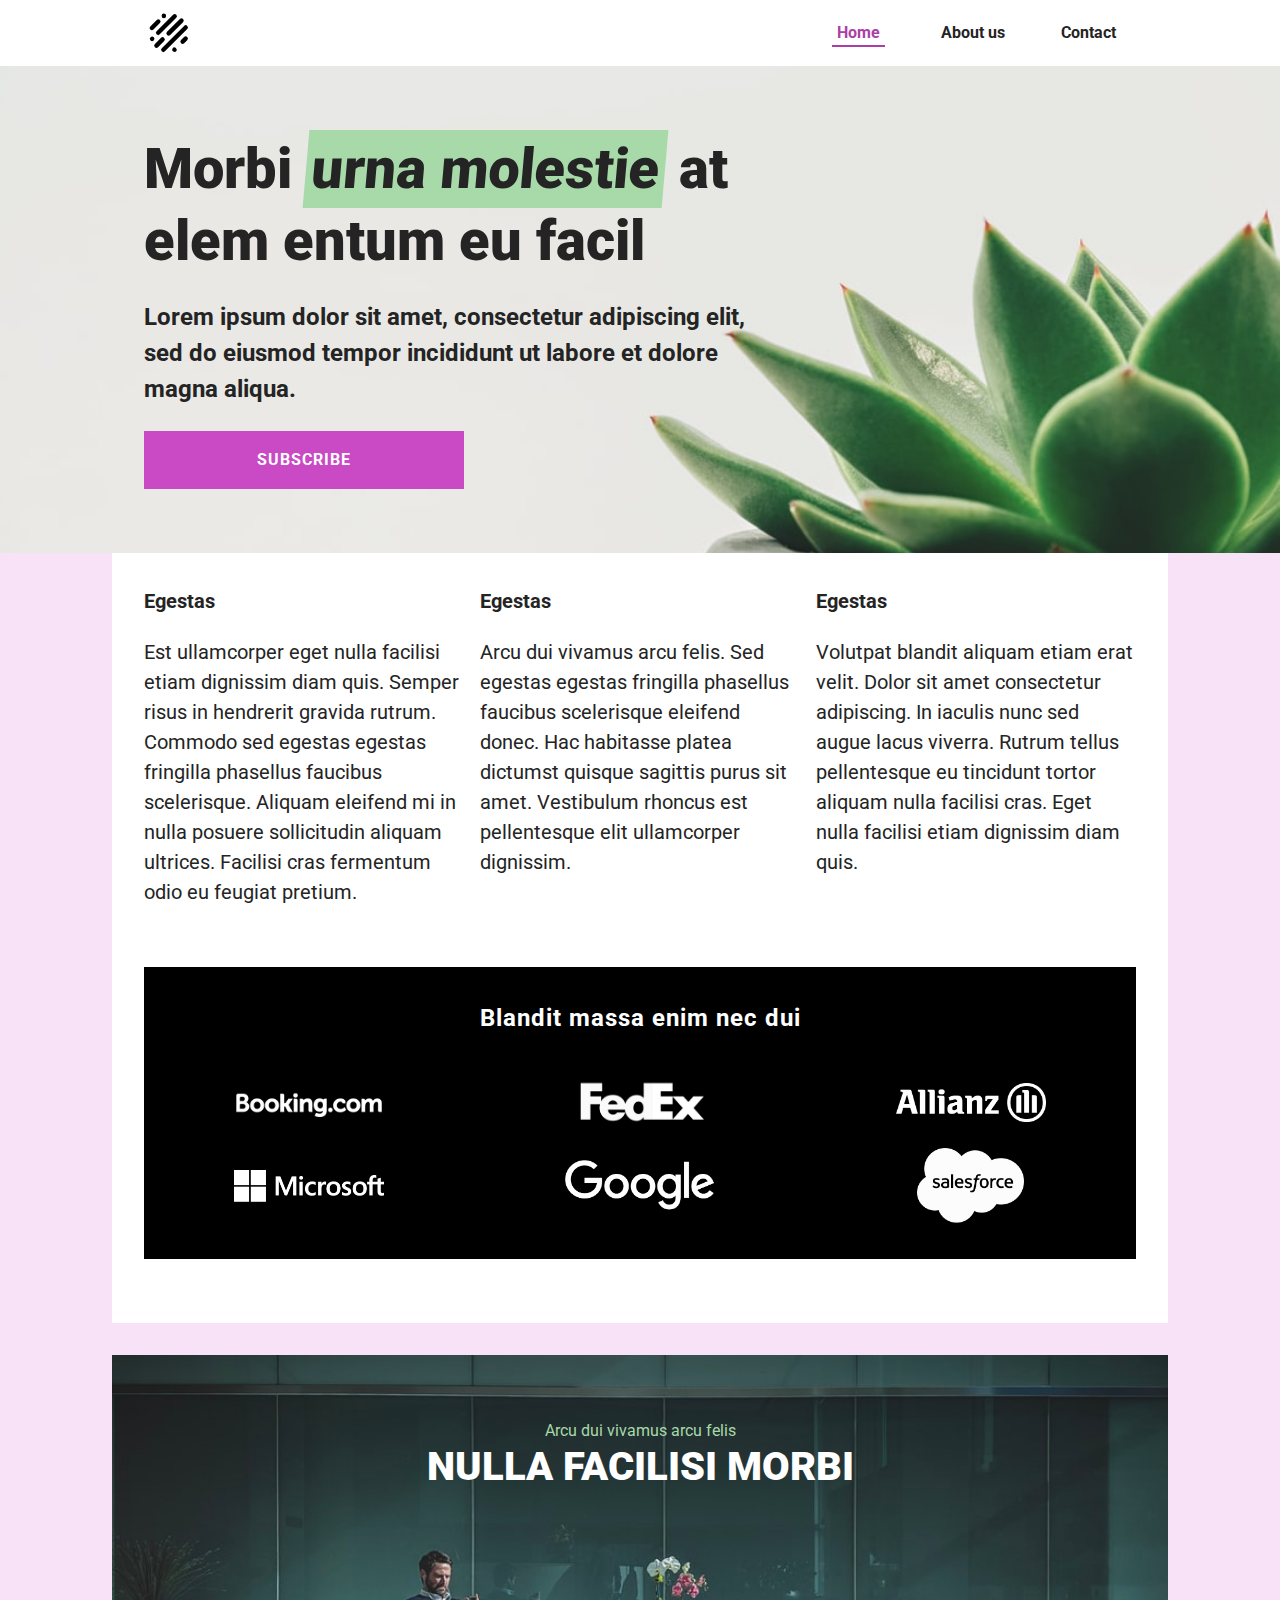
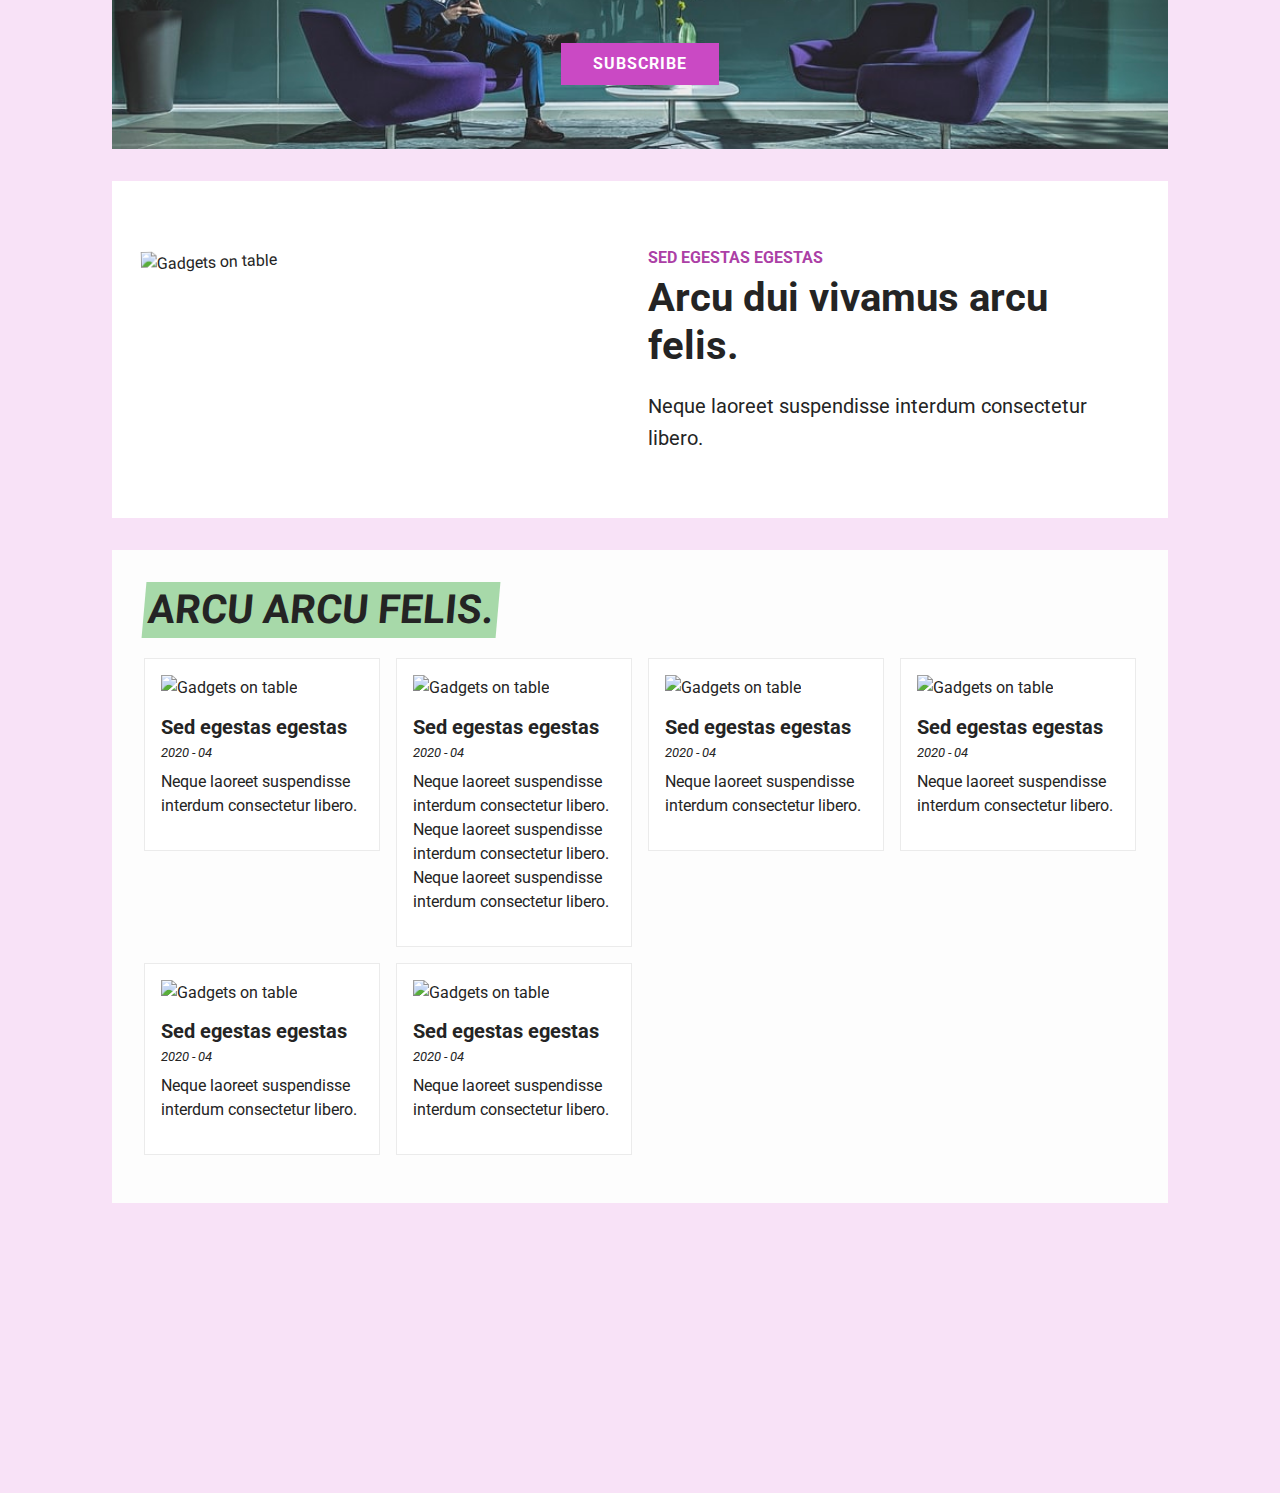
==== index.html @ 931c5139 "Merge branch 'master' into develop" ====
<!DOCTYPE html>
<html lang="en">
<head>
    <meta charset="UTF-8">
    <meta name="viewport" content="width=device-width, initial-scale=1.0">
    <link href="https://cdnjs.cloudflare.com/ajax/libs/font-awesome/5.9.0/css/all.css" rel="stylesheet">
    <link href="https://fonts.googleapis.com/css2?family=Roboto:wght@400;700;900&display=swap" rel="stylesheet">
    <link href="../Defaults/normalize.css" rel="stylesheet">
    <link href="../style.css" rel="stylesheet">

    <title>Lorem ipsum / Lorem </title>
</head>

<body>
    <header class="header grid-main">
            <div class="header-content">
                <a href="../index.html" class="logo-link">
                    <img src="Images/logo.svg" alt="Logo" class="logo">
                </a>
                <button aria-label="Open navigation" class="button-open-nav">&#9776;</button>
                <nav class="nav">
                    <button aria-label="Close navigation" class="button-close-nav">&times;</button>
                    <ul class="nav-list">
                        <li class="nav-item"><a href="#" class="nav-link nav-link-current"><span class="current">Home</span></a></li>
                        <li class="nav-item"><a href="../about.html" class="nav-link "> About us</a></li>
                        <li class="nav-item"><a href="../contact.html" class="nav-link">Contact</a></li>
                    </ul>
                </nav>
            </div>
    </header> 

    <main class="main-template container">
       <section class="section-background grid-main">
        <h1 class="home-title">Morbi <span class="highlight">urna molestie</span> at elem entum eu facil</h1>
        <p class="home-description"> Lorem ipsum dolor sit amet, consectetur adipiscing elit, sed do eiusmod tempor incididunt ut labore et dolore magna aliqua. </p>
        <a href="#" class="button-primary">Subscribe</a>  
        </section>

        <section class="section-companies grid-main">
            <div class="col-benefits">
                <h3 class="col-benefits-title">Egestas </h3>
                <p class="col-benefits-text">Est ullamcorper eget nulla facilisi etiam dignissim diam quis. Semper risus in hendrerit gravida rutrum. Commodo sed egestas egestas fringilla phasellus faucibus scelerisque. Aliquam eleifend mi in nulla posuere sollicitudin aliquam ultrices. Facilisi cras fermentum odio eu feugiat pretium. </p>
            </div>

            <div class="col-benefits">
                <h3 class="col-benefits-title">Egestas </h3>
                <p class="col-benefits-text"> Arcu dui vivamus arcu felis. Sed egestas egestas fringilla phasellus faucibus scelerisque eleifend donec. Hac habitasse platea dictumst quisque sagittis purus sit amet. Vestibulum rhoncus est pellentesque elit ullamcorper dignissim.</p>
            </div>

            <div class="col-benefits">
                <h3 class="col-benefits-title">Egestas </h3>
                <p class="col-benefits-text">Volutpat blandit aliquam etiam erat velit. Dolor sit amet consectetur adipiscing. In iaculis nunc sed augue lacus viverra. Rutrum tellus pellentesque eu tincidunt tortor aliquam nulla facilisi cras. Eget nulla facilisi etiam dignissim diam quis.</p>
            </div>

            <div class="companies-container">
                <h3 class="companies-title">  Blandit massa enim nec dui </h3>
                <ul class="companies-grid">
                    <li class="companies-grid-item"><img src="../Images/Companies/booking.png" alt="Booking logo" class="companies-grid-item-logo" ></li>
                    <li class="companies-grid-item"><img src="../Images/Companies/fedex.png" alt="FedEx logo" class="companies-grid-item-logo" ></li>
                    <li class="companies-grid-item"><img src="../Images/Companies/Allianz.png" alt="Allianz logo" class="companies-grid-item-logo" ></li>
                    <li class="companies-grid-item"><img src="../Images/Companies/microsoft.png" alt="Microsoft logo" class="companies-grid-item-logo" ></li>
                    <li class="companies-grid-item"><img src="../Images/Companies/google.png" alt="Google logo" class="companies-grid-item-logo" ></li>
                    <li class="companies-grid-item"><img src="../Images/Companies/salesforce.png" alt="Salesforce logo" class="companies-grid-item-logo" ></li>
                </ul>
            </div>
        </section>
        
        <section class="section-cta grid-main">
            <h2 class="section-cta-title">Nulla facilisi morbi</h3>
            <p class="section-cta-subtitle">Arcu dui vivamus arcu felis</p>
            <a href="#" class="button-primary button-cta">Subscribe</a>  
        </section>

        <section class="section-gadgets grid-main">
            <h2 class="section-gadgets-title">Arcu dui vivamus arcu felis.</h2>
            <img src="images/gadgets.jpg" alt="Gadgets on table" class="section-gadgets-image">
            <h3 class="section-gadgets-subtitle">Sed egestas egestas</h3>
            <p class="section-gadgets-text">Neque laoreet suspendisse interdum consectetur libero.</p>
        </section>

        <section class="section-blog grid-main">
            <h2 class="section-blog-title"><span class="highlight">Arcu arcu felis.</span></h2>
            <div class="section-blog-wrapper">
                <div class="section-blog-card">
                    <img src="images/gadgets.jpg" alt="Gadgets on table" class="blog-card-featured">
                    <h3 class="blog-card-title">Sed egestas egestas</h3>
                    <p class="blog-card-date">2020 - 04</p>
                    <p class="blog-card-text">Neque laoreet suspendisse interdum consectetur libero.</p>
                </div>

                <div class="section-blog-card">
                    <img src="images/gadgets.jpg" alt="Gadgets on table" class="blog-card-featured">
                    <h3 class="blog-card-title">Sed egestas egestas</h3>
                    <p class="blog-card-date">2020 - 04</p>
                    <p class="blog-card-text">Neque laoreet suspendisse interdum consectetur libero. Neque laoreet suspendisse interdum consectetur libero. Neque laoreet suspendisse interdum consectetur libero.</p>
                </div>
                
                <div class="section-blog-card">
                    <img src="images/gadgets.jpg" alt="Gadgets on table" class="blog-card-featured">
                    <h3 class="blog-card-title">Sed egestas egestas</h3>
                    <p class="blog-card-date">2020 - 04</p>
                    <p class="blog-card-text">Neque laoreet suspendisse interdum consectetur libero.</p>
                </div>

                <div class="section-blog-card">
                    <img src="images/gadgets.jpg" alt="Gadgets on table" class="blog-card-featured">
                    <h3 class="blog-card-title">Sed egestas egestas</h3>
                    <p class="blog-card-date">2020 - 04</p>
                    <p class="blog-card-text">Neque laoreet suspendisse interdum consectetur libero.</p>
                </div>

                <div class="section-blog-card">
                    <img src="images/gadgets.jpg" alt="Gadgets on table" class="blog-card-featured">
                    <h3 class="blog-card-title">Sed egestas egestas</h3>
                    <p class="blog-card-date">2020 - 04</p>
                    <p class="blog-card-text">Neque laoreet suspendisse interdum consectetur libero.</p>
                </div>

                <div class="section-blog-card">
                    <img src="images/gadgets.jpg" alt="Gadgets on table" class="blog-card-featured">
                    <h3 class="blog-card-title">Sed egestas egestas</h3>
                    <p class="blog-card-date">2020 - 04</p>
                    <p class="blog-card-text">Neque laoreet suspendisse interdum consectetur libero.</p>
                </div>
            </div>
        </section>



    
    </main>
    <footer class="footer grid-main">
        <div class="footer-content">
      
            <ul class="nav-list">
                <li class="nav-item"><a href="../index.html" class="nav-link nav-link-current"><span class="current">Home</span></a></li>
                <li class="nav-item"><a href="../about.html" class="nav-link">About us</a></li>
                <li class="nav-item"><a href="../contact.html" class="nav-link">Contact</a></li>
            </ul>
    
            <div class="logo-container">
                <a href="../index.html" class="logo-link"><img src="Images/logo.svg" alt="Logo" class="logo-footer"></a>
                
                <ul class="social-list">
                    <li class="social-list-item"><a href="#" class="social-list-link"><i class="fab fa-linkedin"></i></a></li>
                    <li class="social-list-item"><a href="#" class="social-list-link"><i class="fab fa-twitter"></i></a></li>
                    <li class="social-list-item"><a href="#" class="social-list-link"><i class="fab fa-facebook-square"></i></a></li>
                </ul>
            </div>

        </div>
            <div class="copyright-container" >
                <p class="copyright">
                Copyright © 2020 Made with ♥ <br/>
                <a href="#" >Terms and Conditions</a> | <a href="#" >Privacy Policy </a>
                </p>
            </div>
    </footer>

<script src="../script.js"></script> 
</body>
</html>
---- style.css ----
/*=============== Responsive Website Bootcamp Final project ===============*/

body {
   margin:0;
   font-family: 'Roboto', sans-serif;
   font-size: 1rem;
   background-color: #f8e2f7;
   color: #242424;
   line-height: 1.6;
   min-height: 100vh;
}

.container {
    margin: 0 auto;
    display: flex;
    flex-direction: column;
    align-items: center;
}

.grid-main {
    display: grid;
    grid-template-columns: minmax(1em, 1fr) minmax(0px, 600px) minmax(1em, 1fr);
}

.main-template {
    margin-top: 4em;
}

h1, h2, h3, strong {
    font-weight: 700;
}

h1 {
   font-size: 2rem;
   font-weight: 900;
}

h2 {
   font-size: 1.5rem;
}

h3 {
   font-size: 1 rem;
}

@media (min-width: 600px) {

    .grid-main {
        display: grid;
        grid-template-columns: minmax(1em, 1fr) repeat(3, minmax(158px, 320px)) minmax(1em, 1fr);
        column-gap: 1em;  
    }

    h1, h2, h3 {
        margin-top: 0;
    }

    h1 {
        font-size: 3.5rem;   
    }
    
    h2 {
        font-size: 2.5rem;
        line-height: 1.2;
    }
    
    h3 {
        font-size: 1.25rem;
    }
}

/* ================== Typography ===================== */


a {
   color: #ac3fa6;
   font-weight: 700;
   text-decoration: none;
}

a:hover,
a:focus {
   color: #242424;
}

p {
   font-size: 1 rem;
   line-height: 1.5;
}

span.highlight {
    background-color: #a7d9a9;
    padding: 0.1em;
    display: inline-block;
    transform: skew(-5deg);
}

/* Current link */

span.current {
    padding: 0 5px 3px;
    color: #ac3fa6;
    border-bottom: 2px solid #ac3fa6;
}

.nav-link-current {
    pointer-events: none;
}

/* ============= Header ============== */

.header {
    margin: 0 auto;
    padding: 0.5em 0;
    background-color: #FFF;
    position: fixed;
    top: 0;
    left: 0;
    width: 100%;    
    z-index: 50;
}

.header-content {
    display: flex;
    flex-direction: row;
    justify-content: space-between;
    grid-column: 2/-2; 
} 

.nav { 
    position: fixed;
    display: flex;
    justify-content: center;
    top: 0;
    left: 100%;
    bottom: 0;
    right: 0;
    width: 100%;
    padding: 0;
    transition: transform 450ms ease-in-out;
    transform: translateX(0);
    background-color:#242424; 
}

.nav-open { 
    transform: translateX(-100%);

}

.button-open-nav {
    font-size: 2.5rem;
    font-weight: 700;
    padding: 0 0 0 0.5em;
    cursor: pointer;
    background-color: transparent;
    border: 0;
    outline: none;
    transition: all ease-in-out 250ms;
}


.button-close-nav {
    position: absolute;
    top: 0.25em;
    right: 0.5em;
    font-size: 2.5rem;
    font-weight: 700;
    padding: 0.25em 0.25em;
    cursor: pointer;
    background-color: transparent;
    border: 0;
    outline: none;
    color: #db61d5;
    transition: all ease-in-out 250ms;
}

.button-open-nav:hover,
.button-open-nav:focus {
    color: #972d92;
}

.button-close-nav:hover,
.button-close-nav:focus {
    color: #972d92;
}


.nav-list {
    margin:0;
    display: flex;
    flex-direction:column;
    justify-content: space-around;
    list-style-type: none;
    padding: 0;
}

.nav-item {
    margin: 0.25em 0;
}

.nav-link { 
    text-decoration: none;
    text-align: center;
    display: block;
    padding: 0.35em 1.25em;
    color: #fff;
    font-size: 1.5rem;
    font-weight: 700;
} 

.nav-link:hover,
.nav-link:focus {
    color: #ac3fa6 ;
}

.logo-link {
    font-size: 0; /* Remove bottom padding from link */
    margin: 0;
    align-self: center;
}

.logo {
    height: 50px;
    width: 50px;
}


@media (min-width: 1000px) {

    .header-content {
        align-items: center;
    } 

    .button-open-nav,
    .button-close-nav {
        display: none;
    }

    .nav { 
        transform: translateX(0vw);
        position: initial;
        display: flex;
        justify-content: flex-end;
        background-color: #FFF;
    }
    
    .nav-list {
        flex-direction:row;
        align-items: center;
    }
    
    .nav-item {
        margin-left: 1em;
    }
    
    .nav-link { 
        padding: 0.25em 1.25em;
        color: #242424;
        font-size: 1rem;
    }     
} 

/* ================ Homepage ================== */

.section-background {
    background-image: url("/Images/Laughing-woman-laptop.jpg");
    background-position: bottom center;
    background-repeat: no-repeat;
    background-size: cover;
    grid-column: 2 /-2;
    padding: 3em 0;
    background-color: #fff;
}

.section-background > * {
    grid-column: 2 /-2;
}

.home-title {
    line-height: 1.2;
    margin: 0;
}

.home-description {
    font-size: 1.5rem;
    font-weight: 700;
    padding-right: 2em;
    margin: 1em 0;
}

.button-primary {
    padding: 1em 2.5em;
    justify-self: start;
    text-align: center;
    background-color: #ca49c4;
    color: #fff;
    letter-spacing: 1px;
    font-weight: 700;
    text-transform: uppercase;
    font-size: 1rem;
    grid-column: 2 / span 1;
    transition: all ease-in-out 250ms;
 } 

.button-primary:hover,
.button-primary:focus {
    background-color: #a7d9a9;
    color: #000; 
    transform: scale(1.05);
}   

/* CTA */

.section-cta {
    grid-column: 2 / -2;
    column-gap: 1em;
    grid-template-rows: min-content minmax(150px,200px) auto;
    background-image: url(/Images/people-next-window.jpg);
    background-position: center center;
    background-repeat: no-repeat;
    background-size: cover;
    padding: 4em 0;
    background-color: #000;
    text-align: center;
    margin: 0;
    align-items: start;
}

.section-cta > * {
    grid-column: 2 /-2;
}

.section-cta-title {
    font-weight: 900;
    color: #fff;
    margin: 0 0 1em;
    line-height: 1.2;
    padding: 0;
    text-transform: uppercase;
}

.section-cta-subtitle {
    font-weight: 400;
    font-size: 1rem;
    order: -1;
    color: #a7d9a9;
    margin: 0;
    align-self: end;
}

.button-cta {
    justify-self: center;
    align-self: end;
    padding: 0.5em 2em;
}

/* Section Gadgets */

.section-gadgets {
    padding: 4em 0;
    grid-column: 2 / -2;
    background-color: #fff;
}

.section-gadgets > * {
    grid-column: 2 / -2;
}

.section-gadgets-image {
    justify-self: center;
    grid-column: 2 / -2;
    grid-row: 3 / span 1;
    width: 100%;
    max-width: 600px;
    min-height: 200px;
    object-fit: cover;
    transform: rotate(-2deg);
    z-index: 1;
}

.section-gadgets-title {
    grid-row: 2;
    font-weight: 700;
    margin: 0 0 0.5em;
    line-height: 1.2;
}

.section-gadgets-subtitle {
    font-weight: 700;
    font-size: 1rem;
    color: #ac3fa6;
    margin: 0;
    grid-row: 1;
    text-transform: uppercase;
}

.section-gadgets-text {
    font-weight: 700;
    font-size: 1.25rem;
    line-height: 1.6;
    color: #fff;
    margin: 0;
    align-self: center;
    grid-row: 3;
    grid-column: -2/ 2;
    z-index: 2;
    padding: 1em 2em;
    position: relative;
}

.section-gadgets-text::after {
    content:"";
    width: 100%;
    height: 100%;
    background-color: #242424;
    position: absolute;
    top: 0%;
    left: 0;
    z-index: -1;
    opacity: 0.75;
    transform: skew(2deg);
}

/* ===== Blog ===== */

.section-blog {
    padding: 2em 0;
    background-color: rgb(253, 253, 253);
    grid-column: 2 / -2 ;
}

.section-blog-title {
    margin: 0 0 0.5em;
    text-transform: uppercase;
    grid-column: 2 / -2 
}

.section-blog-wrapper {
    grid-column: 2 / -2;
    display: grid;
    column-gap: 1em;
    grid-template-columns: repeat(auto-fill, minmax(200px, 1fr));
}

.section-blog-card {
    margin-bottom: 1em;
    align-self: start;
    padding: 1em;
    background-color: #fff;
    border: 1px solid rgb(235, 235, 235)
}

.blog-card-featured {
    width: 100%;
    max-width: 400px;
    height: auto;
    object-fit: cover;
}


.blog-card-title {
    position: relative;
    margin: 0.5em 0 0;
}


.blog-card-date {
    margin: 0;
    font-size: 0.8rem;
    font-style: italic;
}

.blog-card-text {
    margin: 0;
    padding: 0.5em 0 1em;
}




@media (min-width: 600px) {
    .section-gadgets-text::after {
        display: none;
    }
    
    .section-gadgets {
        grid-template-columns: minmax(1em, 1fr) repeat(4, minmax(114.5px, 236px)) minmax(1em, 1fr);
        grid-template-rows: 1.2em auto 1fr;
        column-gap: 1em;  
    }

    .section-gadgets-image {
        grid-column: 2 / span 2;
        grid-row: 1 / span 3;
        width: 80%;
        justify-self: start;
        align-self: stretch;
        max-width: 600px;
        min-height: 200px;
    }

    .section-gadgets-text {
        font-weight: 400;
        font-size: 1.25rem;
        margin: 0;
        padding: 0;
        align-self: start;
        grid-column: 4 / -2;
        grid-row: 3;
        color: #242424;
    }

    .section-gadgets-title {
        grid-column: 4 / -2;
        grid-row: 2;  
        margin: 0.25em 0;     
    }
    
    .section-gadgets-subtitle {
        grid-column: 4 / -2;
        grid-row: 1;
    }
}

@media (min-width: 880px) {

    .section-gadgets {
        margin: 2em;
    }

    .section-background {
        padding: 4em 0;
        width: 100vw;
        max-width: 1920px;
        grid-column: 1 /-1;
        background-position: center;
    }

    .home-title {
        grid-column: 2 / 4;
        margin: 0;
        padding-right: 0.5em;
    }

    .home-description {
        grid-column: 2 / 4;
        padding-right: 2em;
    }
    
    .button-primary {
        justify-self: stretch;
    }

    .section-cta {
        margin-top: 2em;
        grid-template-rows: auto minmax(150px,200px) auto;
    }

    .contact-margin {
        margin-top: 4em;
    }

    .button-cta {
        justify-self: center;
    }

    .section-gadgets-text {
        padding-right: 2em;
        margin-top: 0.5em;
    }

}

.section-companies{
    grid-column: 2 /-2;
    /* grid-row-gap: 1em; */
    background-color: #fff;
    padding: 2em 0 4em;
}

.col-benefits {
    padding: 0;
    grid-column: 2 /-2;
    background-color: white;
}

.col-benefits-title {
    margin: 0;
}

.col-benefits-text {
    margin-bottom: 1.5em;
}


.col-benefits-text:last-child {
    margin-bottom: 3em;
}

.companies-container {
    background-color: #000;
    padding: 2em;
    grid-column: 1 /-1;
    display: flex;
    flex-direction: column;
    justify-content: center;
}

.companies-title {
    color: #fff;
    text-align: center;
    margin: 0;
}

.companies-grid {
    list-style-type: none;
    margin: 0;
    padding: 0;
    display: flex;
    flex-flow: row wrap;
} 

.companies-grid-item {
    flex: 1 0 48%;
    text-align: center;
    display: flex;
    align-items: center;
    justify-content: center;
    padding: 0.25em;
}

.companies-grid-item-logo {
    max-width: 150px;
    height: 75px;
    object-fit: contain;
}

.social-list {
    list-style-type: none;
    padding: 0;
    margin: 0;
    display: flex;
    font-size: 1.35rem;
    align-self: center;
}

.social-list-item {
    padding: 0;
    margin: 0;
    
}

.social-list-link {
    margin: 0 0.75em 0 0;
    color: #b4b4b4;
}

.social-list-link:hover,
.social-list-link:focus {
    color: #242424;
}


@media (min-width: 600px) {
    .col-benefits:first-of-type {
        grid-column: 2 / span 1;
    }
    
    .col-benefits {
        grid-column: span 1;
    }

    .companies-container {
        padding: 2em 0;
        grid-column: 2 /-2;
    }

    .companies-grid {
        flex-flow: row wrap;
    } 
    
    .companies-grid-item {
        flex: 1 0 30%;
    } 

    .companies-title {
        margin-bottom: 1em;
    }

    .col-benefits-text {
        font-size: 1.25rem;
    }

}

@media (min-width: 800px) {
    .companies-title {
        font-size: 1.5rem;
        letter-spacing: 1px;
    }

    .main-template {
        background-color: #f8e2f7; 
        margin: 4.1em 0 290px;
        z-index: 6;
 }
}


/* ================ Footer ================== */

.footer {
    background-color: #f9f9f9;
    margin: 0;
    color: #bbbbbb;
}

.footer a {
    color: #bbbbbb;
}

.footer-content {
    grid-column: 2/-2;
    display: flex;
    flex-flow: wrap column;
    justify-content: space-between;
    padding: 2em 0;
}

.copyright-container {
    text-align: center;
    background-color: white;
    margin: 0;
    grid-column: 1/-1;
    padding: 1em;
    opacity: 0.8;
}

.copyright {
    margin: 0;
    font-size: 0.75rem;
}

.logo-container {
    display: flex;
    flex-direction: column;
    align-items: flex-end;
    justify-content: space-between;
}

.logo-footer {
    width: 75px;
    margin-bottom: 16px;
    opacity: 0.4;
}

.footer .social-list-link {
    margin: 0 5px;
}

.footer .nav-list {
    padding: 0;
    align-items: center;
    margin-bottom: 1em;
}

.footer .nav-item {
    margin: 0.25em;
}

.footer .nav-link{ 
    opacity: 0.8;
    font-size: 1rem;
} 

/* Footer Navigation */

@media (min-width: 450px) {

    .footer-content {
        flex-flow: wrap row;
    }

    .footer .nav-list {
        margin: 0;
        order: 2;
    }

}

@media (min-width:618px) {
    .footer .nav-list {
        flex-direction: row;
        padding: 1em 0;
        justify-content: space-between;
        order: 1;
    }
    
    .footer .nav-item {
        margin-left: 1em;
    }

    .footer .nav-item:first-child {
        margin-left: 0em;
    }
}

@media (min-width:800px) {
    .footer {
        position: fixed;
        bottom: 0;
        width: 100%;
        z-index: -1;
    }
}
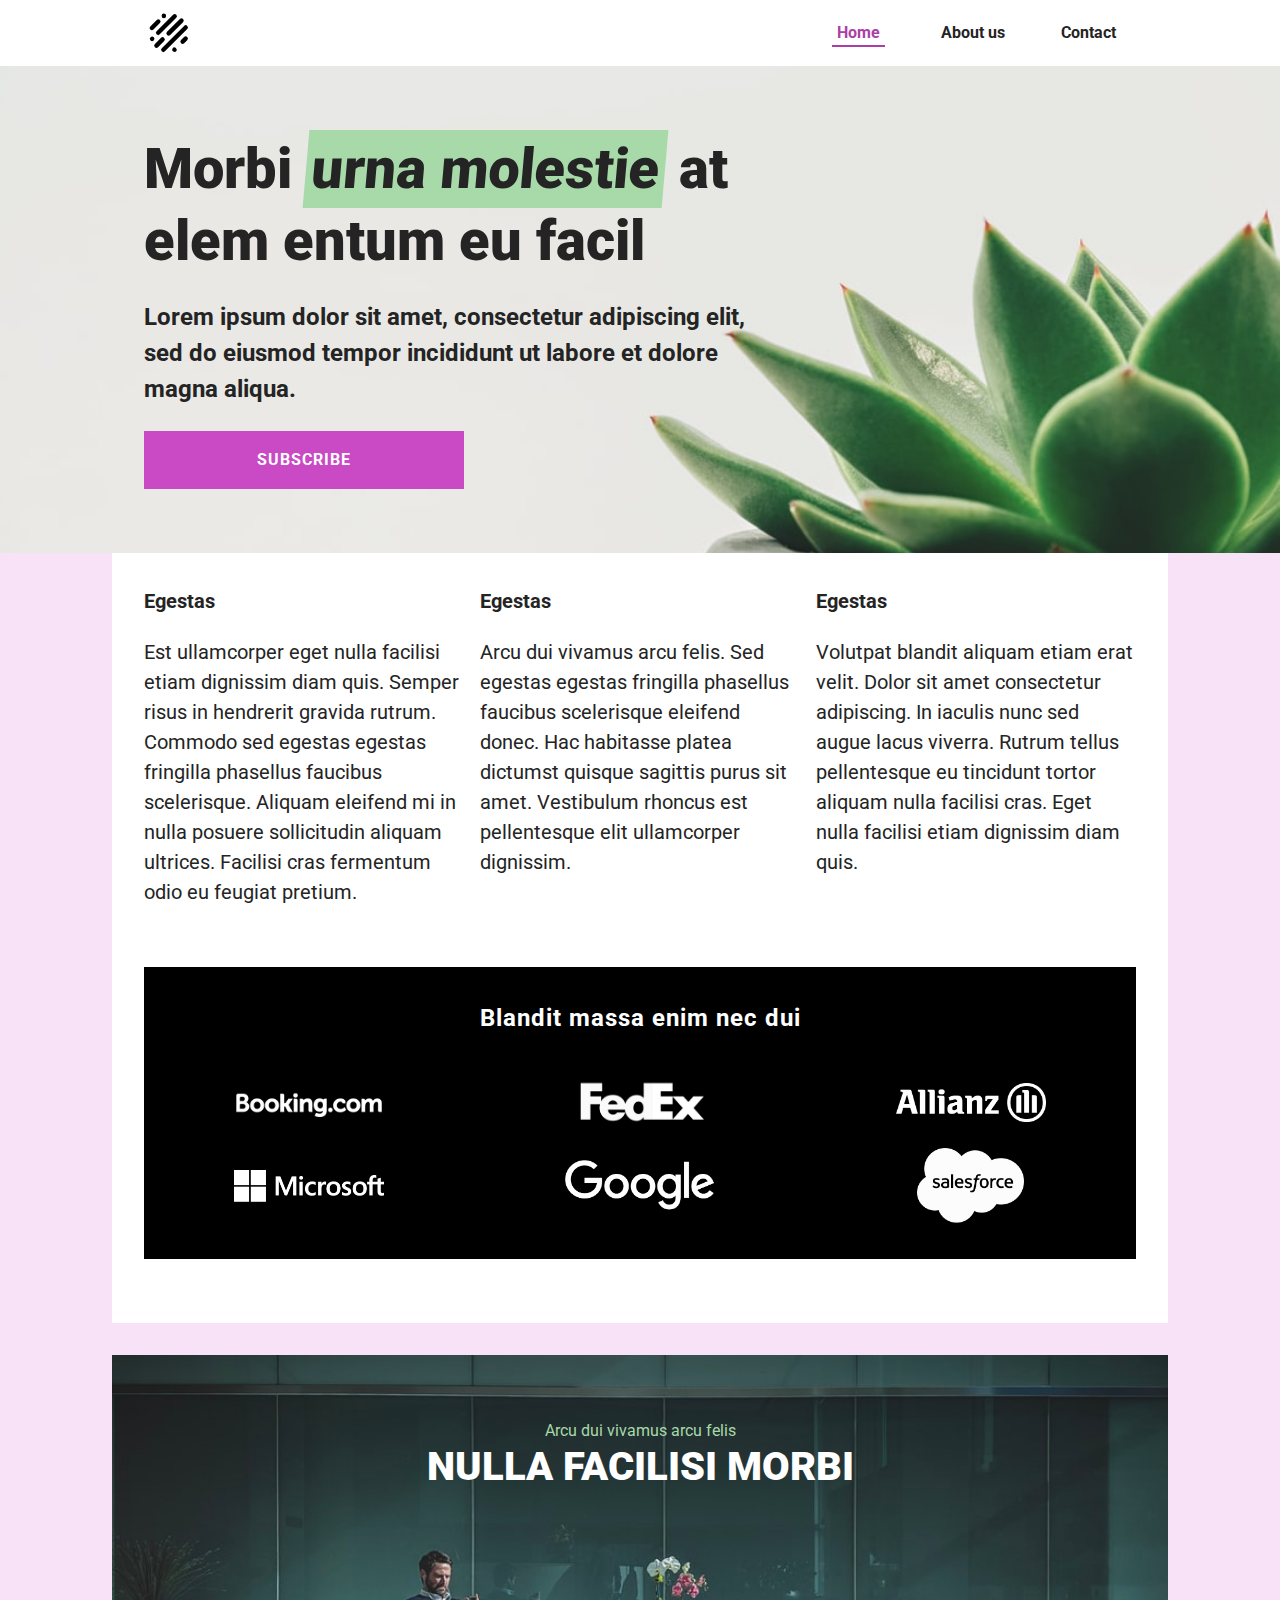
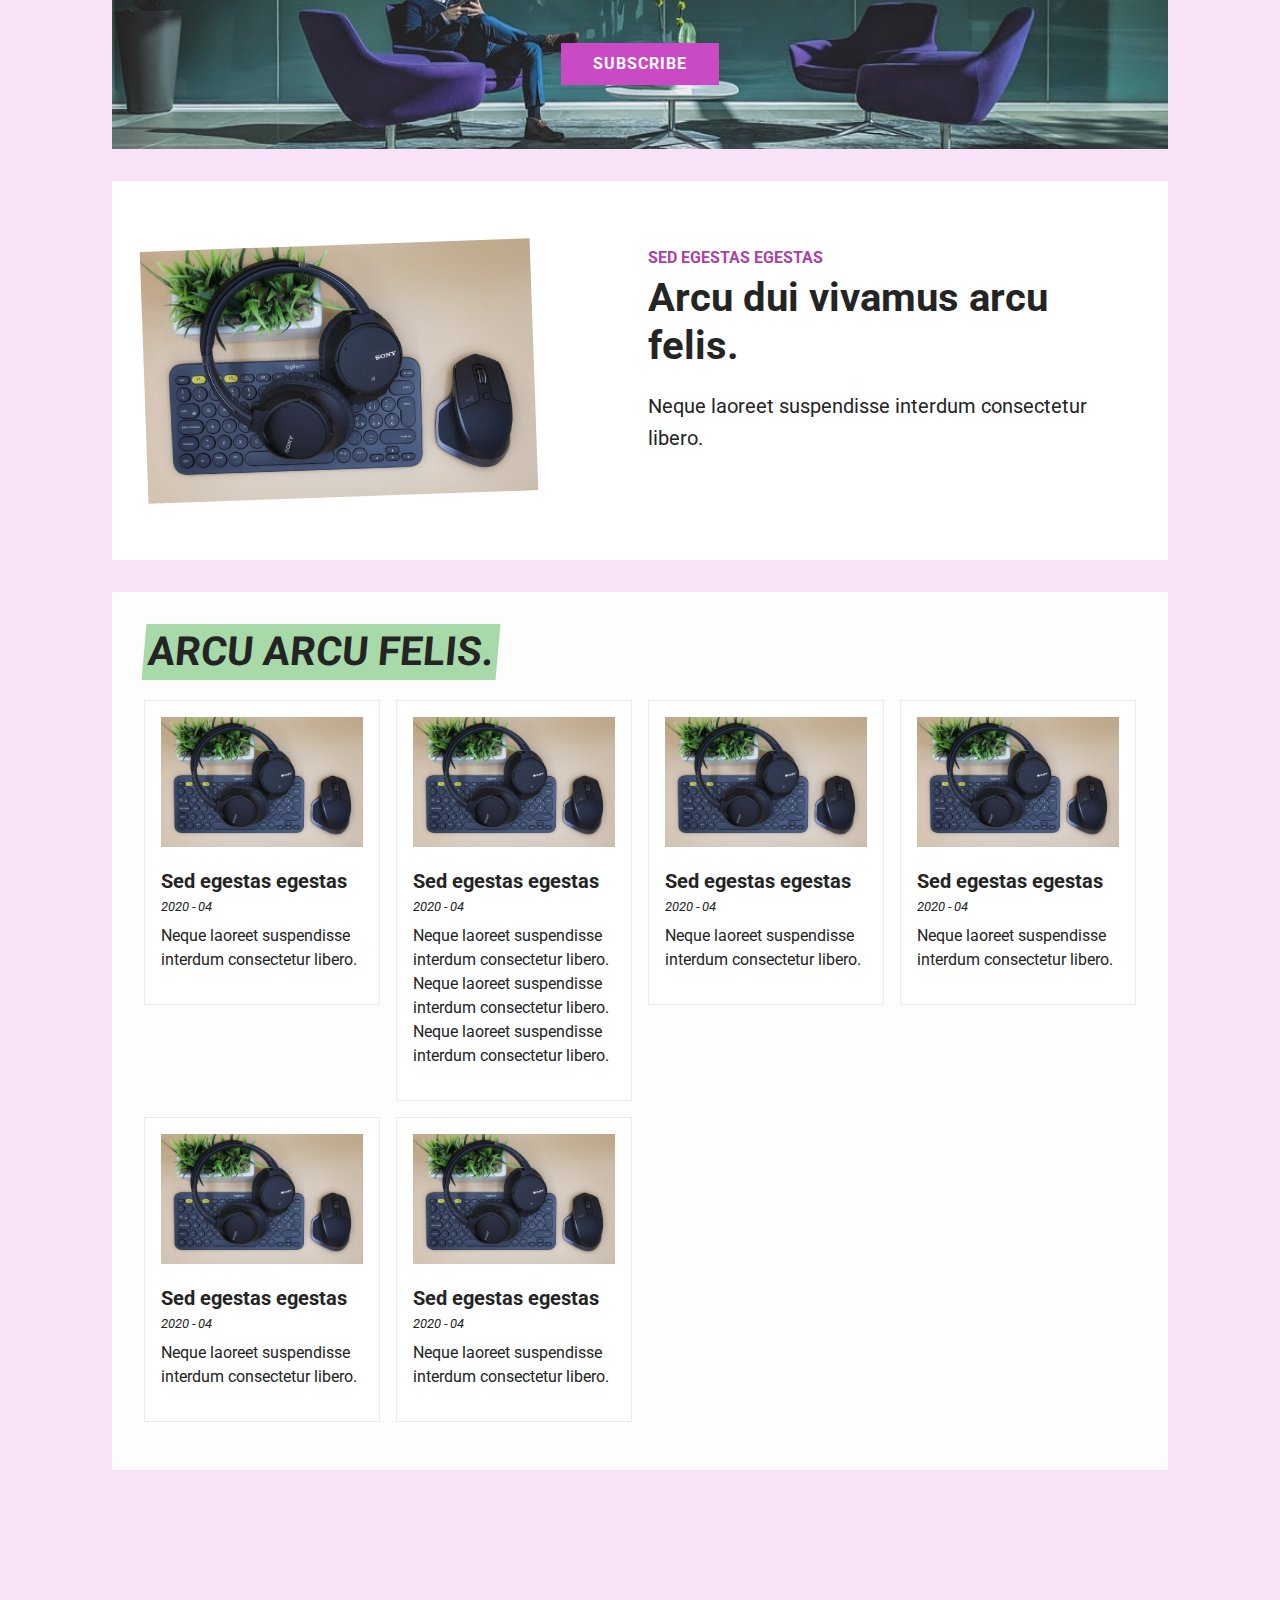
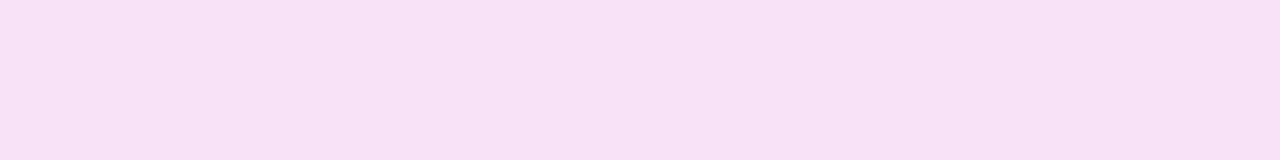
==== commit e4beca6f: "An url error in image" ====
--- a/index.html
+++ b/index.html
@@ -73,7 +73,7 @@
 
         <section class="section-gadgets grid-main">
             <h2 class="section-gadgets-title">Arcu dui vivamus arcu felis.</h2>
-            <img src="images/gadgets.jpg" alt="Gadgets on table" class="section-gadgets-image">
+            <img src="/Images/gadgets.jpg" alt="Gadgets on table" class="section-gadgets-image">
             <h3 class="section-gadgets-subtitle">Sed egestas egestas</h3>
             <p class="section-gadgets-text">Neque laoreet suspendisse interdum consectetur libero.</p>
         </section>
@@ -82,42 +82,42 @@
             <h2 class="section-blog-title"><span class="highlight">Arcu arcu felis.</span></h2>
             <div class="section-blog-wrapper">
                 <div class="section-blog-card">
-                    <img src="images/gadgets.jpg" alt="Gadgets on table" class="blog-card-featured">
+                    <img src="/Images/gadgets.jpg" alt="Gadgets on table" class="blog-card-featured">
                     <h3 class="blog-card-title">Sed egestas egestas</h3>
                     <p class="blog-card-date">2020 - 04</p>
                     <p class="blog-card-text">Neque laoreet suspendisse interdum consectetur libero.</p>
                 </div>
 
                 <div class="section-blog-card">
-                    <img src="images/gadgets.jpg" alt="Gadgets on table" class="blog-card-featured">
+                    <img src="/Images/gadgets.jpg" alt="Gadgets on table" class="blog-card-featured">
                     <h3 class="blog-card-title">Sed egestas egestas</h3>
                     <p class="blog-card-date">2020 - 04</p>
                     <p class="blog-card-text">Neque laoreet suspendisse interdum consectetur libero. Neque laoreet suspendisse interdum consectetur libero. Neque laoreet suspendisse interdum consectetur libero.</p>
                 </div>
                 
                 <div class="section-blog-card">
-                    <img src="images/gadgets.jpg" alt="Gadgets on table" class="blog-card-featured">
+                    <img src="/Images/gadgets.jpg" alt="Gadgets on table" class="blog-card-featured">
                     <h3 class="blog-card-title">Sed egestas egestas</h3>
                     <p class="blog-card-date">2020 - 04</p>
                     <p class="blog-card-text">Neque laoreet suspendisse interdum consectetur libero.</p>
                 </div>
 
                 <div class="section-blog-card">
-                    <img src="images/gadgets.jpg" alt="Gadgets on table" class="blog-card-featured">
+                    <img src="/Images/gadgets.jpg" alt="Gadgets on table" class="blog-card-featured">
                     <h3 class="blog-card-title">Sed egestas egestas</h3>
                     <p class="blog-card-date">2020 - 04</p>
                     <p class="blog-card-text">Neque laoreet suspendisse interdum consectetur libero.</p>
                 </div>
 
                 <div class="section-blog-card">
-                    <img src="images/gadgets.jpg" alt="Gadgets on table" class="blog-card-featured">
+                    <img src="/Images/gadgets.jpg" alt="Gadgets on table" class="blog-card-featured">
                     <h3 class="blog-card-title">Sed egestas egestas</h3>
                     <p class="blog-card-date">2020 - 04</p>
                     <p class="blog-card-text">Neque laoreet suspendisse interdum consectetur libero.</p>
                 </div>
 
                 <div class="section-blog-card">
-                    <img src="images/gadgets.jpg" alt="Gadgets on table" class="blog-card-featured">
+                    <img src="/Images/gadgets.jpg" alt="Gadgets on table" class="blog-card-featured">
                     <h3 class="blog-card-title">Sed egestas egestas</h3>
                     <p class="blog-card-date">2020 - 04</p>
                     <p class="blog-card-text">Neque laoreet suspendisse interdum consectetur libero.</p>
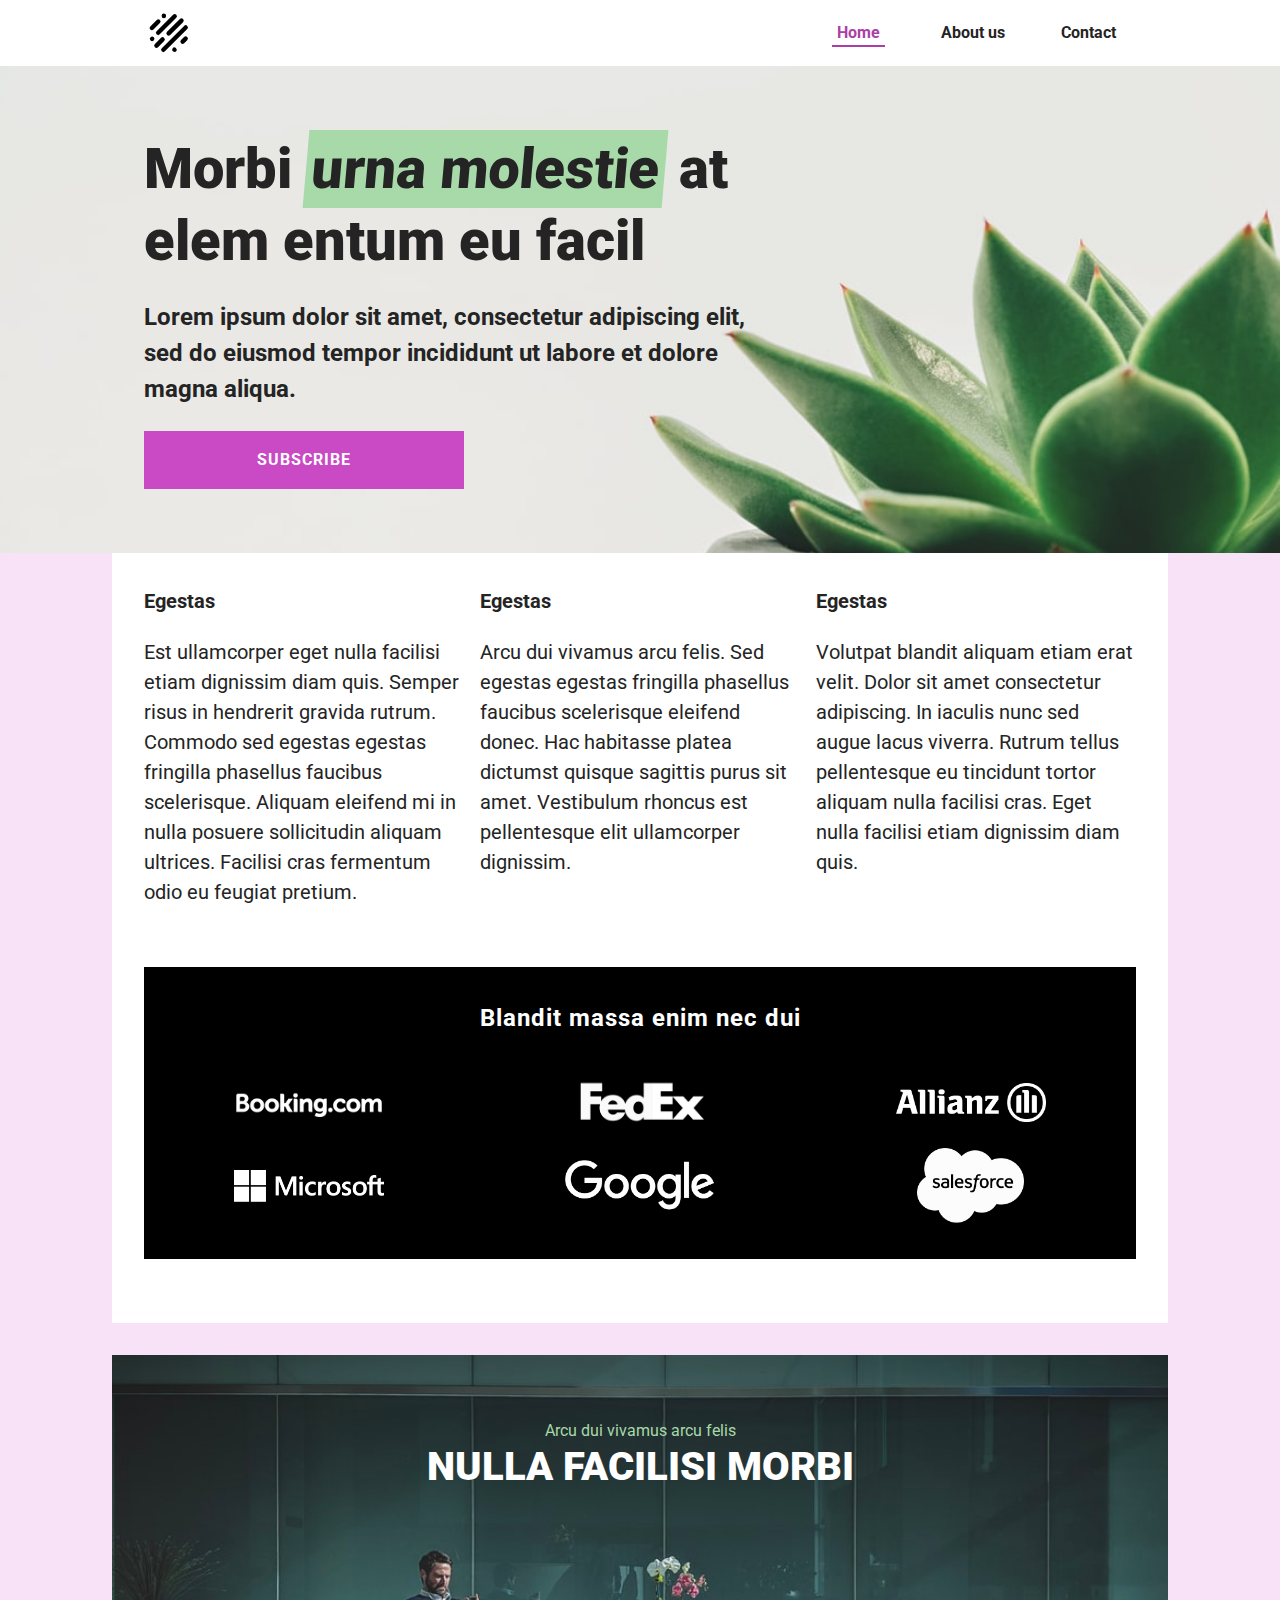
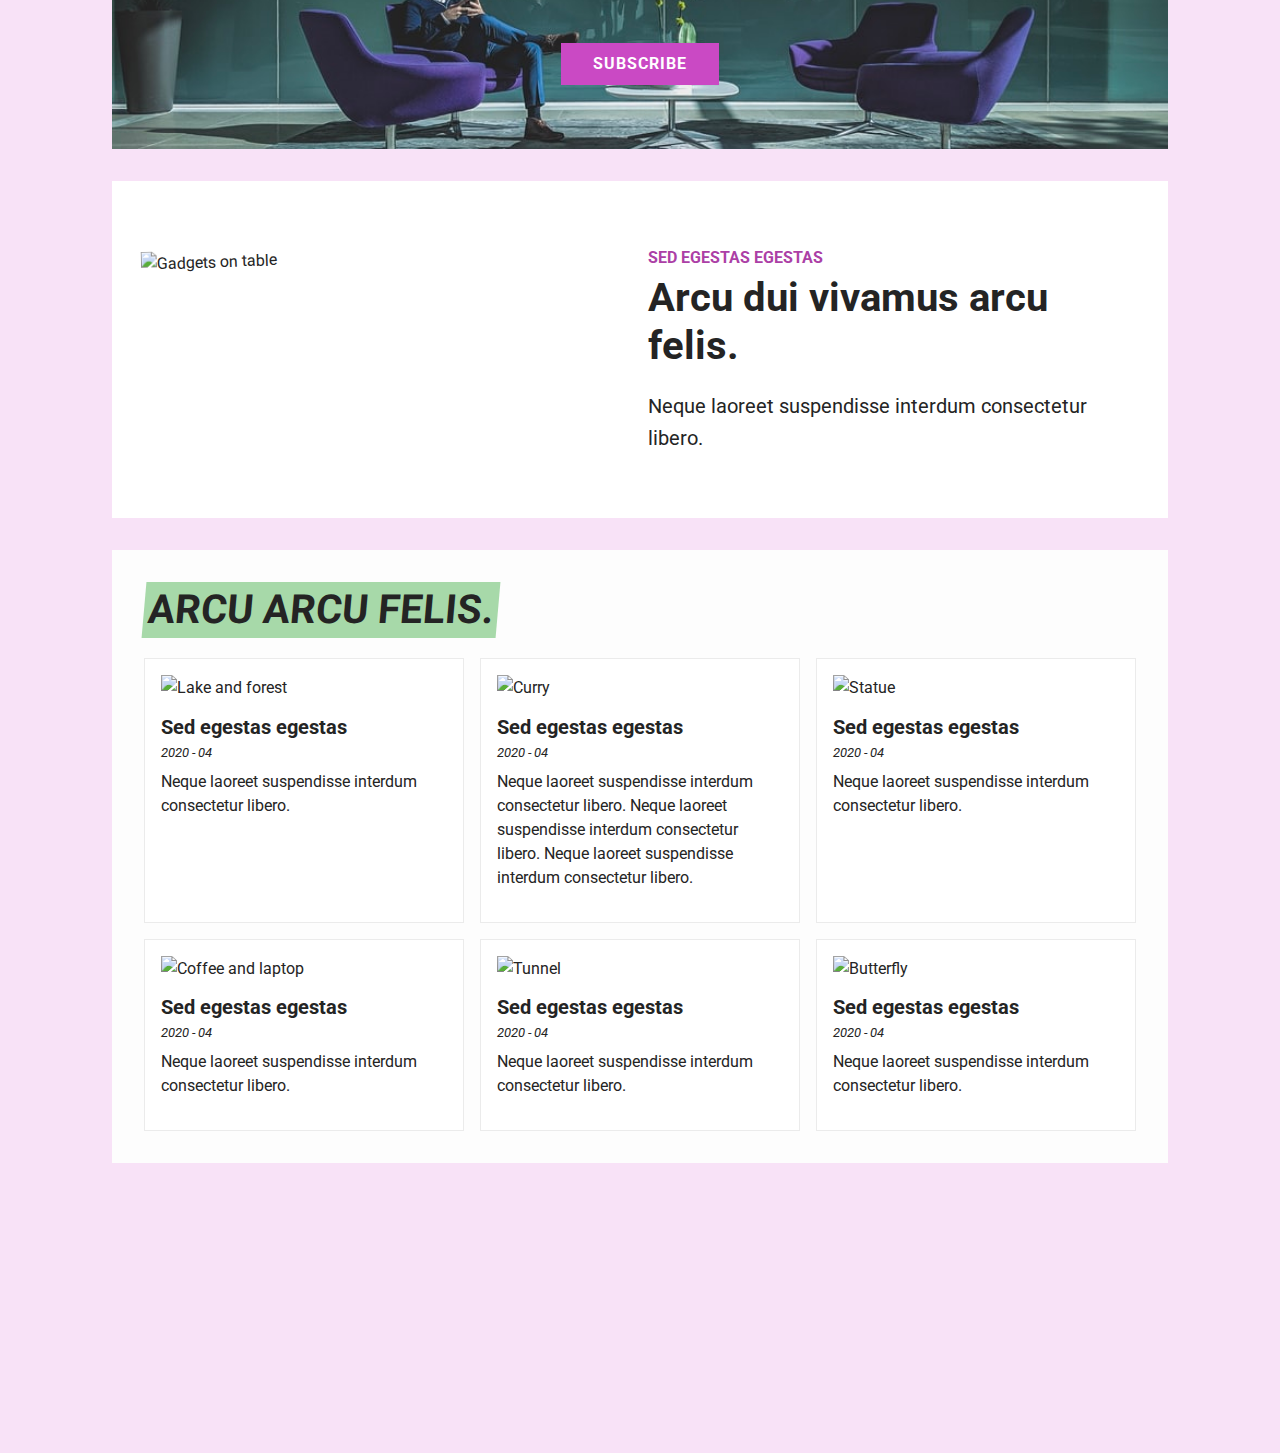
==== commit 6e7cd85c: "Added blog posts images" ====
--- a/index.html
+++ b/index.html
@@ -73,7 +73,7 @@
 
         <section class="section-gadgets grid-main">
             <h2 class="section-gadgets-title">Arcu dui vivamus arcu felis.</h2>
-            <img src="/Images/gadgets.jpg" alt="Gadgets on table" class="section-gadgets-image">
+            <img src="images/gadgets.jpg" alt="Gadgets on table" class="section-gadgets-image">
             <h3 class="section-gadgets-subtitle">Sed egestas egestas</h3>
             <p class="section-gadgets-text">Neque laoreet suspendisse interdum consectetur libero.</p>
         </section>
@@ -81,47 +81,48 @@
         <section class="section-blog grid-main">
             <h2 class="section-blog-title"><span class="highlight">Arcu arcu felis.</span></h2>
             <div class="section-blog-wrapper">
-                <div class="section-blog-card">
-                    <img src="/Images/gadgets.jpg" alt="Gadgets on table" class="blog-card-featured">
+                
+                <a href="#" class="section-blog-card">
+                    <div class="featured-img-container"><img src="images/Lake-and-forest.jpg" alt="Lake and forest" class="blog-card-featured"></div>
                     <h3 class="blog-card-title">Sed egestas egestas</h3>
                     <p class="blog-card-date">2020 - 04</p>
                     <p class="blog-card-text">Neque laoreet suspendisse interdum consectetur libero.</p>
-                </div>
-
-                <div class="section-blog-card">
-                    <img src="/Images/gadgets.jpg" alt="Gadgets on table" class="blog-card-featured">
+                </a>
+            
+                <a href="#" class="section-blog-card">
+                    <div class="featured-img-container"><img src="images/curry.jpg" alt="Curry" class="blog-card-featured"></div>
                     <h3 class="blog-card-title">Sed egestas egestas</h3>
                     <p class="blog-card-date">2020 - 04</p>
                     <p class="blog-card-text">Neque laoreet suspendisse interdum consectetur libero. Neque laoreet suspendisse interdum consectetur libero. Neque laoreet suspendisse interdum consectetur libero.</p>
-                </div>
+                </a>
                 
-                <div class="section-blog-card">
-                    <img src="/Images/gadgets.jpg" alt="Gadgets on table" class="blog-card-featured">
+                <a href="#" class="section-blog-card">
+                    <div class="featured-img-container"><img src="images/statue.jpg" alt="Statue" class="blog-card-featured"></div>
                     <h3 class="blog-card-title">Sed egestas egestas</h3>
                     <p class="blog-card-date">2020 - 04</p>
                     <p class="blog-card-text">Neque laoreet suspendisse interdum consectetur libero.</p>
-                </div>
+                </a>
 
-                <div class="section-blog-card">
-                    <img src="/Images/gadgets.jpg" alt="Gadgets on table" class="blog-card-featured">
+                <a href="#" class="section-blog-card">
+                    <div class="featured-img-container"><img src="images/coffee.png" alt="Coffee and laptop" class="blog-card-featured"></div>
                     <h3 class="blog-card-title">Sed egestas egestas</h3>
                     <p class="blog-card-date">2020 - 04</p>
                     <p class="blog-card-text">Neque laoreet suspendisse interdum consectetur libero.</p>
-                </div>
+                </a>
 
-                <div class="section-blog-card">
-                    <img src="/Images/gadgets.jpg" alt="Gadgets on table" class="blog-card-featured">
+                <a href="#" class="section-blog-card">
+                    <div class="featured-img-container"><img src="images/tunnel.jpg" alt="Tunnel" class="blog-card-featured"></div>
                     <h3 class="blog-card-title">Sed egestas egestas</h3>
                     <p class="blog-card-date">2020 - 04</p>
                     <p class="blog-card-text">Neque laoreet suspendisse interdum consectetur libero.</p>
-                </div>
+                </a>
 
-                <div class="section-blog-card">
-                    <img src="/Images/gadgets.jpg" alt="Gadgets on table" class="blog-card-featured">
+                <a href="#" class="section-blog-card">
+                    <div class="featured-img-container"><img src="images/butterfly.jpg" alt="Butterfly" class="blog-card-featured"></div>
                     <h3 class="blog-card-title">Sed egestas egestas</h3>
                     <p class="blog-card-date">2020 - 04</p>
                     <p class="blog-card-text">Neque laoreet suspendisse interdum consectetur libero.</p>
-                </div>
+                </a>
             </div>
         </section>
 
--- a/style.css
+++ b/style.css
@@ -439,28 +439,60 @@
     grid-column: 2 / -2;
     display: grid;
     column-gap: 1em;
-    grid-template-columns: repeat(auto-fill, minmax(200px, 1fr));
+    row-gap: 1em;
+    grid-template-columns: repeat(auto-fill, minmax(250px, 1fr));
 }
 
 .section-blog-card {
-    margin-bottom: 1em;
-    align-self: start;
+    display: block;
+    align-self: stretch;
     padding: 1em;
     background-color: #fff;
-    border: 1px solid rgb(235, 235, 235)
+    border: 1px solid rgb(235, 235, 235);
+    color: #242424;
+    cursor: pointer;
+    font-weight: 400;
+    overflow: hidden;
+}
+
+/* Trigger child hover */
+.section-blog-card:hover .blog-card-featured{
+    transform: scale(1.2);
+}
+
+.section-blog-card:focus .blog-card-featured{
+    transform: scale(1.2);
+}
+
+.section-blog-card:hover .blog-card-title{
+    color: #ac3fa6;
+}
+
+.section-blog-card:focus .blog-card-title{
+    color: #ac3fa6;
+}
+
+/* Trigger container hover effects*/
+
+.featured-img-container {
+    overflow: hidden;
 }
 
 .blog-card-featured {
+    display: block;
     width: 100%;
-    max-width: 400px;
-    height: auto;
+    max-height: 200px;
     object-fit: cover;
-}
-
+    margin: 0;
+    padding: 0;
+    overflow: hidden;
+    transition: all ease-out 350ms;
+}
 
 .blog-card-title {
     position: relative;
     margin: 0.5em 0 0;
+    transition: all ease 350ms;
 }
 
 
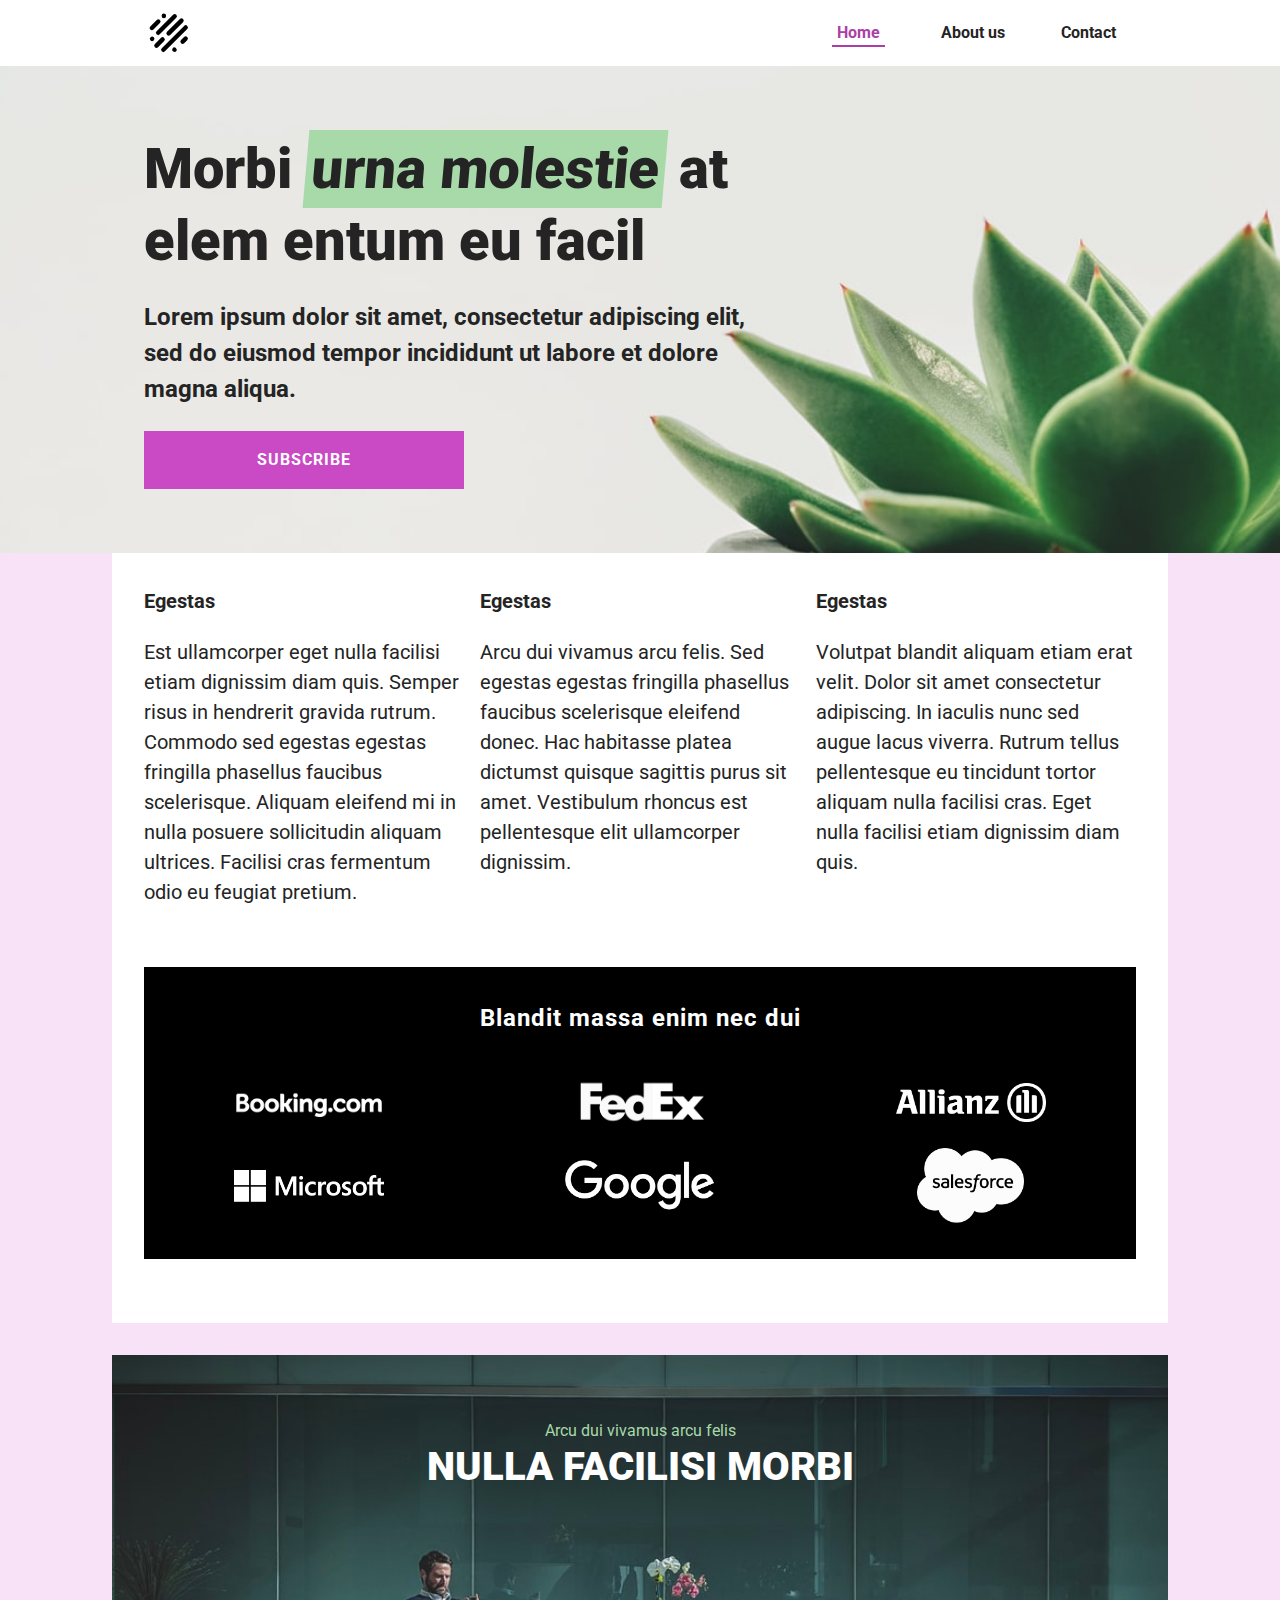
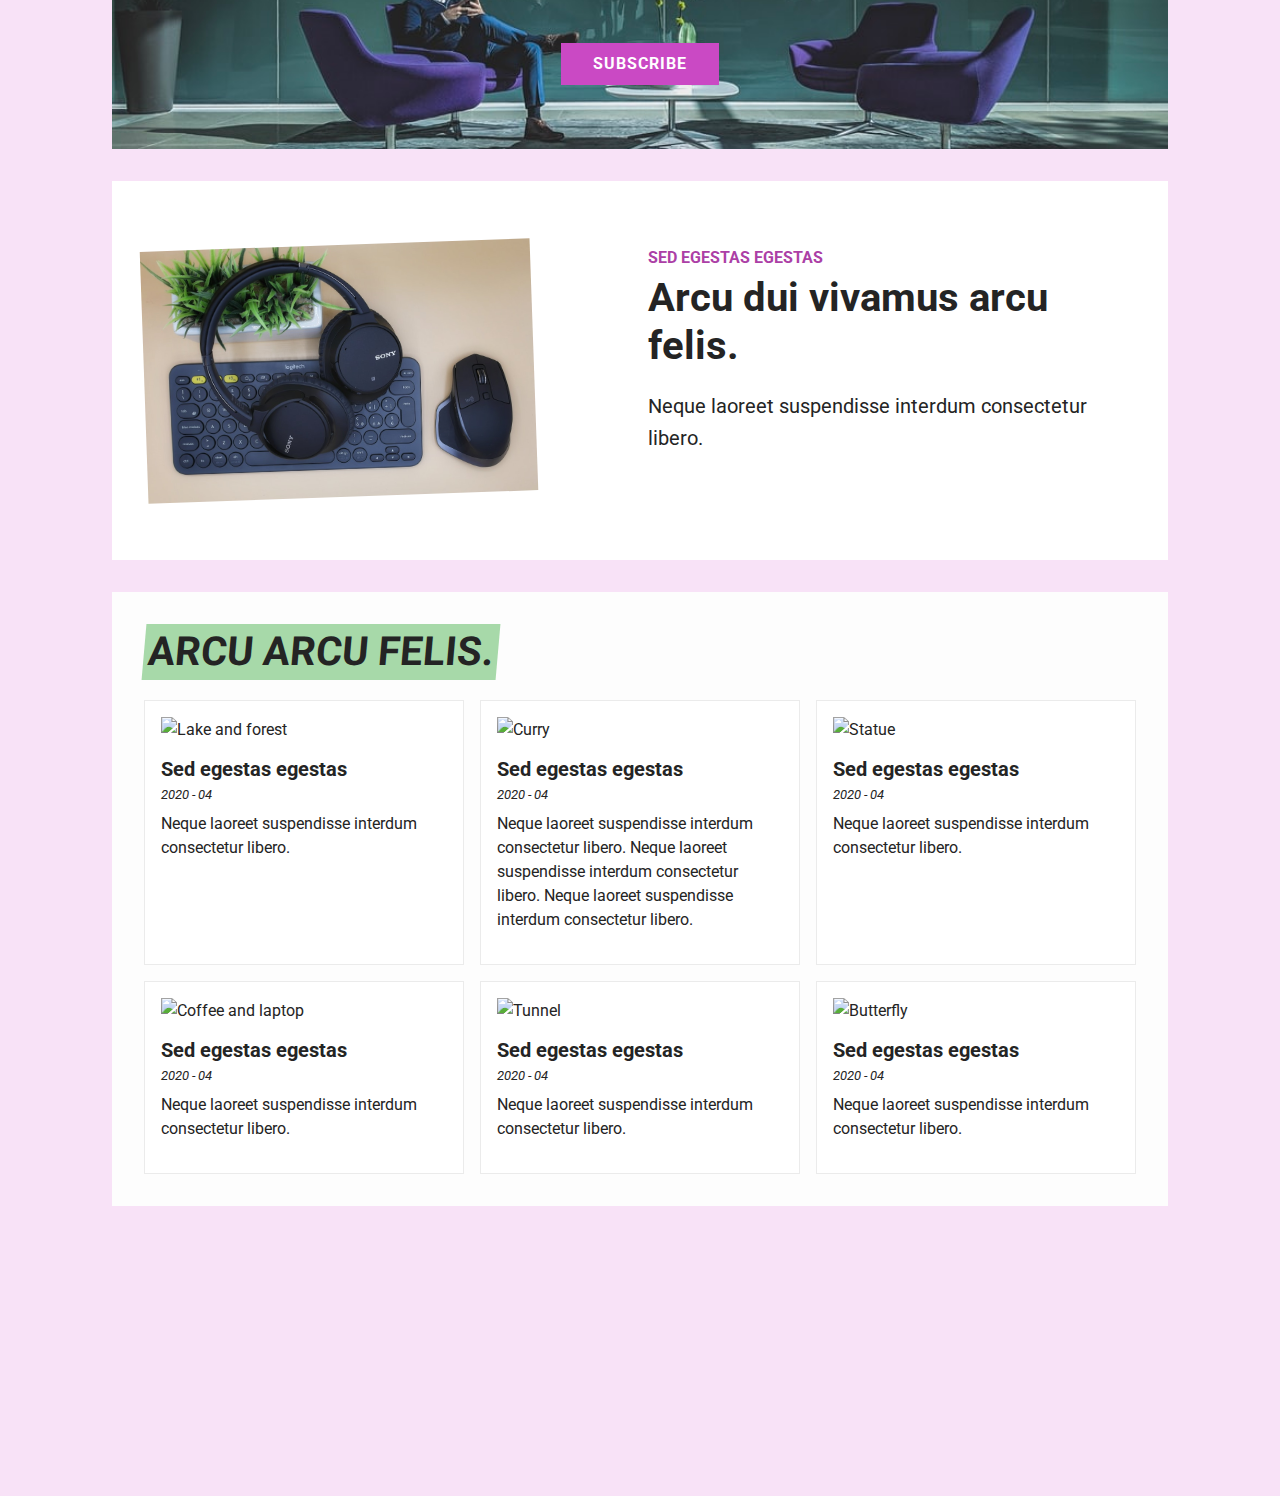
==== commit eaa86f7f: "Merge branch 'master' into develop" ====
--- a/index.html
+++ b/index.html
@@ -73,7 +73,7 @@
 
         <section class="section-gadgets grid-main">
             <h2 class="section-gadgets-title">Arcu dui vivamus arcu felis.</h2>
-            <img src="images/gadgets.jpg" alt="Gadgets on table" class="section-gadgets-image">
+            <img src="/Images/gadgets.jpg" alt="Gadgets on table" class="section-gadgets-image">
             <h3 class="section-gadgets-subtitle">Sed egestas egestas</h3>
             <p class="section-gadgets-text">Neque laoreet suspendisse interdum consectetur libero.</p>
         </section>
@@ -98,6 +98,7 @@
                 
                 <a href="#" class="section-blog-card">
                     <div class="featured-img-container"><img src="images/statue.jpg" alt="Statue" class="blog-card-featured"></div>
+
                     <h3 class="blog-card-title">Sed egestas egestas</h3>
                     <p class="blog-card-date">2020 - 04</p>
                     <p class="blog-card-text">Neque laoreet suspendisse interdum consectetur libero.</p>
@@ -110,8 +111,10 @@
                     <p class="blog-card-text">Neque laoreet suspendisse interdum consectetur libero.</p>
                 </a>
 
+
                 <a href="#" class="section-blog-card">
                     <div class="featured-img-container"><img src="images/tunnel.jpg" alt="Tunnel" class="blog-card-featured"></div>
+
                     <h3 class="blog-card-title">Sed egestas egestas</h3>
                     <p class="blog-card-date">2020 - 04</p>
                     <p class="blog-card-text">Neque laoreet suspendisse interdum consectetur libero.</p>
@@ -125,11 +128,8 @@
                 </a>
             </div>
         </section>
-
-
-
-    
     </main>
+  
     <footer class="footer grid-main">
         <div class="footer-content">
       
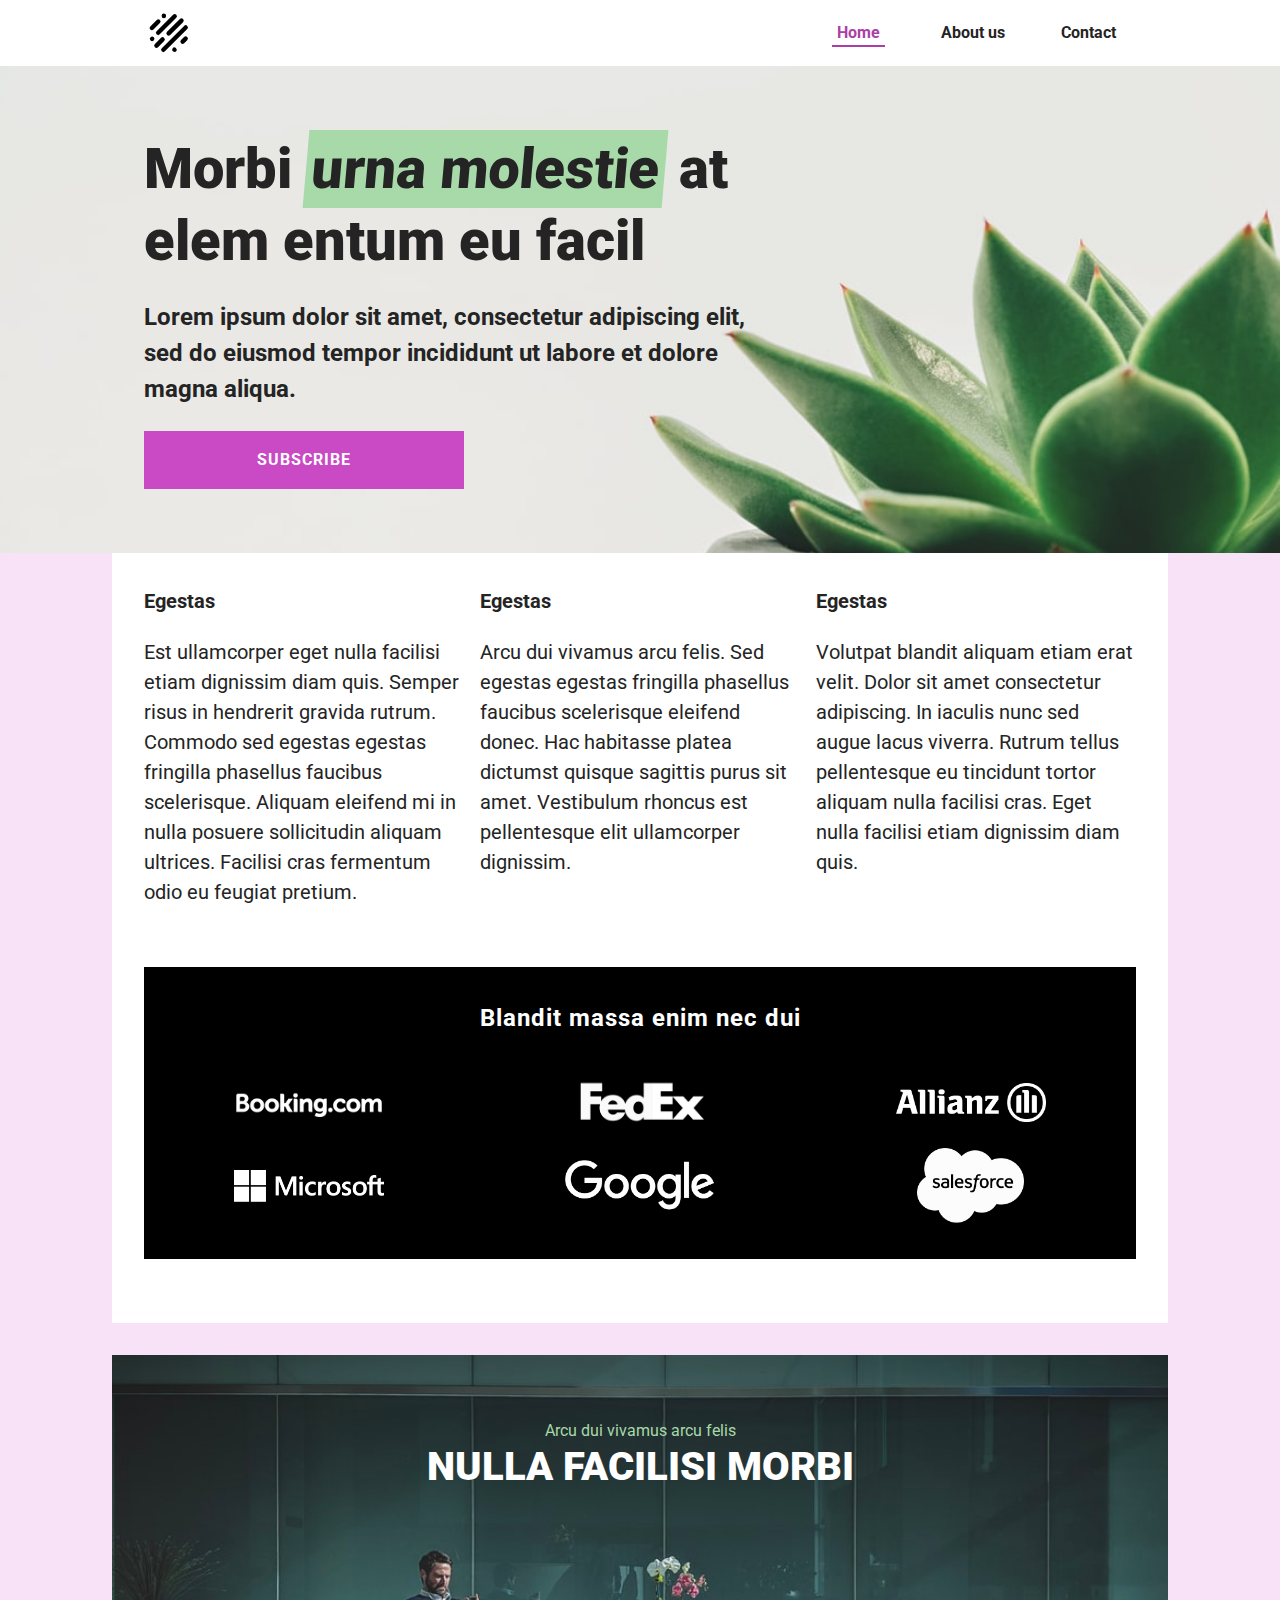
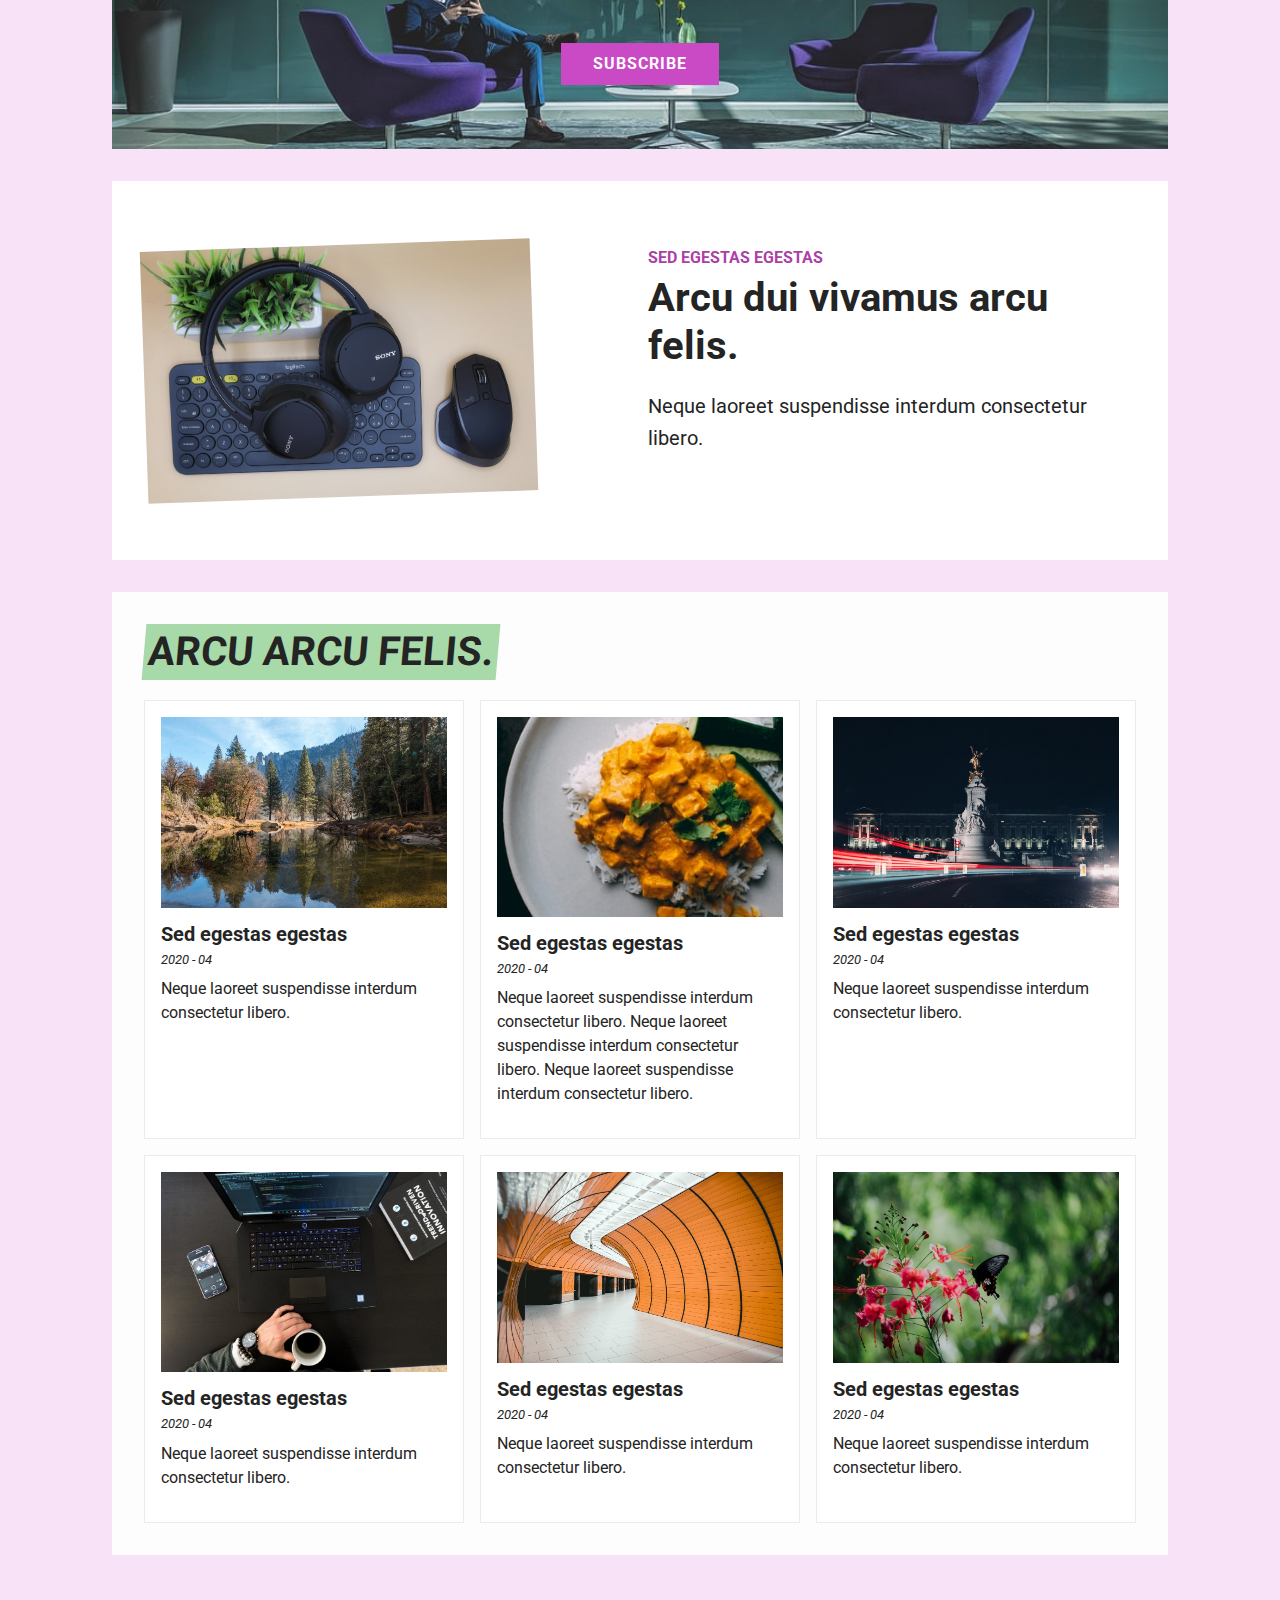
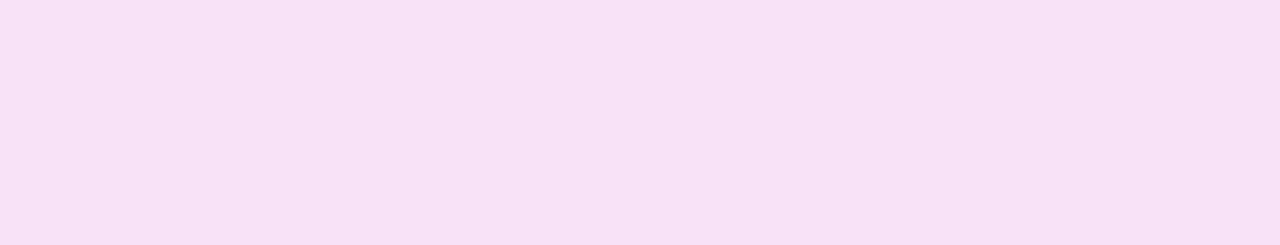
==== commit aeb9a935: "Update index.html" ====
--- a/index.html
+++ b/index.html
@@ -83,21 +83,21 @@
             <div class="section-blog-wrapper">
                 
                 <a href="#" class="section-blog-card">
-                    <div class="featured-img-container"><img src="images/Lake-and-forest.jpg" alt="Lake and forest" class="blog-card-featured"></div>
+                    <div class="featured-img-container"><img src="../Images/Lake-and-forest.jpg" alt="Lake and forest" class="blog-card-featured"></div>
                     <h3 class="blog-card-title">Sed egestas egestas</h3>
                     <p class="blog-card-date">2020 - 04</p>
                     <p class="blog-card-text">Neque laoreet suspendisse interdum consectetur libero.</p>
                 </a>
             
                 <a href="#" class="section-blog-card">
-                    <div class="featured-img-container"><img src="images/curry.jpg" alt="Curry" class="blog-card-featured"></div>
+                    <div class="featured-img-container"><img src="../Images/curry.jpg" alt="Curry" class="blog-card-featured"></div>
                     <h3 class="blog-card-title">Sed egestas egestas</h3>
                     <p class="blog-card-date">2020 - 04</p>
                     <p class="blog-card-text">Neque laoreet suspendisse interdum consectetur libero. Neque laoreet suspendisse interdum consectetur libero. Neque laoreet suspendisse interdum consectetur libero.</p>
                 </a>
                 
                 <a href="#" class="section-blog-card">
-                    <div class="featured-img-container"><img src="images/statue.jpg" alt="Statue" class="blog-card-featured"></div>
+                    <div class="featured-img-container"><img src="../Images/statue.jpg" alt="Statue" class="blog-card-featured"></div>
 
                     <h3 class="blog-card-title">Sed egestas egestas</h3>
                     <p class="blog-card-date">2020 - 04</p>
@@ -105,7 +105,7 @@
                 </a>
 
                 <a href="#" class="section-blog-card">
-                    <div class="featured-img-container"><img src="images/coffee.png" alt="Coffee and laptop" class="blog-card-featured"></div>
+                    <div class="featured-img-container"><img src="../Images/coffee.png" alt="Coffee and laptop" class="blog-card-featured"></div>
                     <h3 class="blog-card-title">Sed egestas egestas</h3>
                     <p class="blog-card-date">2020 - 04</p>
                     <p class="blog-card-text">Neque laoreet suspendisse interdum consectetur libero.</p>
@@ -113,7 +113,7 @@
 
 
                 <a href="#" class="section-blog-card">
-                    <div class="featured-img-container"><img src="images/tunnel.jpg" alt="Tunnel" class="blog-card-featured"></div>
+                    <div class="featured-img-container"><img src="../Images/tunnel.jpg" alt="Tunnel" class="blog-card-featured"></div>
 
                     <h3 class="blog-card-title">Sed egestas egestas</h3>
                     <p class="blog-card-date">2020 - 04</p>
@@ -121,7 +121,7 @@
                 </a>
 
                 <a href="#" class="section-blog-card">
-                    <div class="featured-img-container"><img src="images/butterfly.jpg" alt="Butterfly" class="blog-card-featured"></div>
+                    <div class="featured-img-container"><img src="../Images/butterfly.jpg" alt="Butterfly" class="blog-card-featured"></div>
                     <h3 class="blog-card-title">Sed egestas egestas</h3>
                     <p class="blog-card-date">2020 - 04</p>
                     <p class="blog-card-text">Neque laoreet suspendisse interdum consectetur libero.</p>
